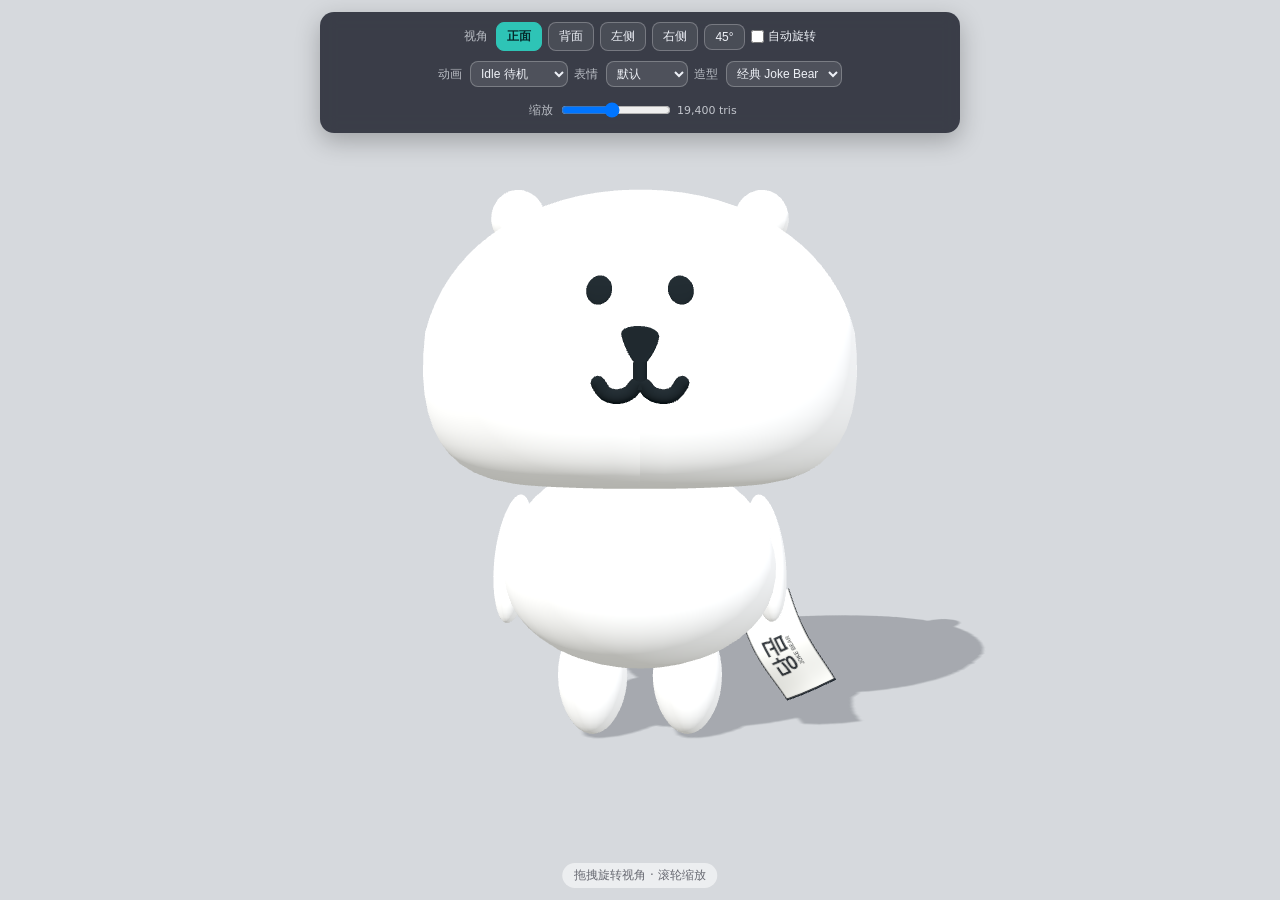
==== character.html @ 158090b6 "Deploy game build from bd45999" ====
<!doctype html>
<html lang="zh-CN">
  <head>
    <meta charset="UTF-8" />
    <meta name="viewport" content="width=device-width, initial-scale=1.0" />
    <link rel="icon" type="image/svg+xml" href="./favicon.svg" />
    <title>Joke Bear 角色预览 | Character Preview</title>
    <script type="module" crossorigin src="./assets/character-Cyo7sTPI.js"></script>
    <link rel="modulepreload" crossorigin href="./assets/Config-DlIChgiJ.js">
    <link rel="stylesheet" crossorigin href="./assets/character-h--f5acG.css">
  </head>
  <body class="preview-body">
    <canvas id="stage"></canvas>
    <div id="bar">
      <div class="bar-group">
        <span class="bar-label">视角</span>
        <button data-view="front" class="pbtn active">正面</button>
        <button data-view="back" class="pbtn">背面</button>
        <button data-view="left" class="pbtn">左侧</button>
        <button data-view="right" class="pbtn">右侧</button>
        <button data-view="oblique" class="pbtn">45°</button>
        <label class="pcheck"><input type="checkbox" id="auto-rotate" /> 自动旋转</label>
      </div>
      <div class="bar-group">
        <span class="bar-label">动画</span>
        <select id="anim">
          <option value="idle" selected>Idle 待机</option>
          <option value="run">Run 奔跑</option>
          <option value="jump">Jump 跳跃</option>
          <option value="slide">Slide 滑行</option>
          <option value="dodge">Dodge 闪避</option>
          <option value="hit">Hit 受击</option>
          <option value="victory">Victory 庆祝</option>
        </select>
        <span class="bar-label">表情</span>
        <select id="expr">
          <option value="default" selected>默认</option>
          <option value="smirk">得意坏笑</option>
          <option value="surprise">惊讶</option>
          <option value="laugh">开心大笑</option>
          <option value="angry">生气不服</option>
          <option value="hit">受击搞笑</option>
        </select>
        <span class="bar-label">造型</span>
        <select id="skin"></select>
      </div>
      <div class="bar-group">
        <span class="bar-label">缩放</span>
        <input type="range" id="zoom" min="1.6" max="6" step="0.05" value="3.6" />
        <span id="tris" class="bar-stat">— tris</span>
      </div>
    </div>
    <div id="hint">拖拽旋转视角 · 滚轮缩放</div>
  </body>
</html>
---- assets/character-h--f5acG.css ----
*{margin:0;padding:0;box-sizing:border-box}.preview-body{overflow:hidden;font-family:PingFang SC,Microsoft YaHei,system-ui,sans-serif;background:#d6d9dd}#stage{position:fixed;inset:0;width:100%;height:100%;display:block;touch-action:none}#bar{position:fixed;top:12px;left:50%;transform:translate(-50%);display:flex;flex-wrap:wrap;gap:10px 18px;justify-content:center;align-items:center;max-width:calc(100vw - 24px);padding:10px 16px;border-radius:14px;background:#181c28d1;backdrop-filter:blur(8px);color:#eef1f7;box-shadow:0 8px 24px #00000040}.bar-group{display:flex;gap:6px;align-items:center}.bar-label{font-size:12px;opacity:.7;margin-right:2px}.pbtn{border:1px solid rgba(255,255,255,.25);background:#ffffff14;color:#eef1f7;border-radius:8px;padding:5px 10px;font-size:12px;cursor:pointer}.pbtn:hover{background:#ffffff2e}.pbtn.active{background:#2ec4b6;border-color:#2ec4b6;color:#06282a;font-weight:700}.pcheck{display:flex;gap:4px;align-items:center;font-size:12px;cursor:pointer}#bar select,#bar input[type=range]{background:#ffffff1a;color:#eef1f7;border:1px solid rgba(255,255,255,.25);border-radius:8px;padding:4px 6px;font-size:12px}#bar select option{color:#141824}#zoom{width:110px}.bar-stat{font-size:11px;opacity:.75;min-width:74px;font-variant-numeric:tabular-nums}#hint{position:fixed;bottom:12px;left:50%;transform:translate(-50%);font-size:12px;color:#1e222ea6;background:#ffffff8c;padding:4px 12px;border-radius:999px}
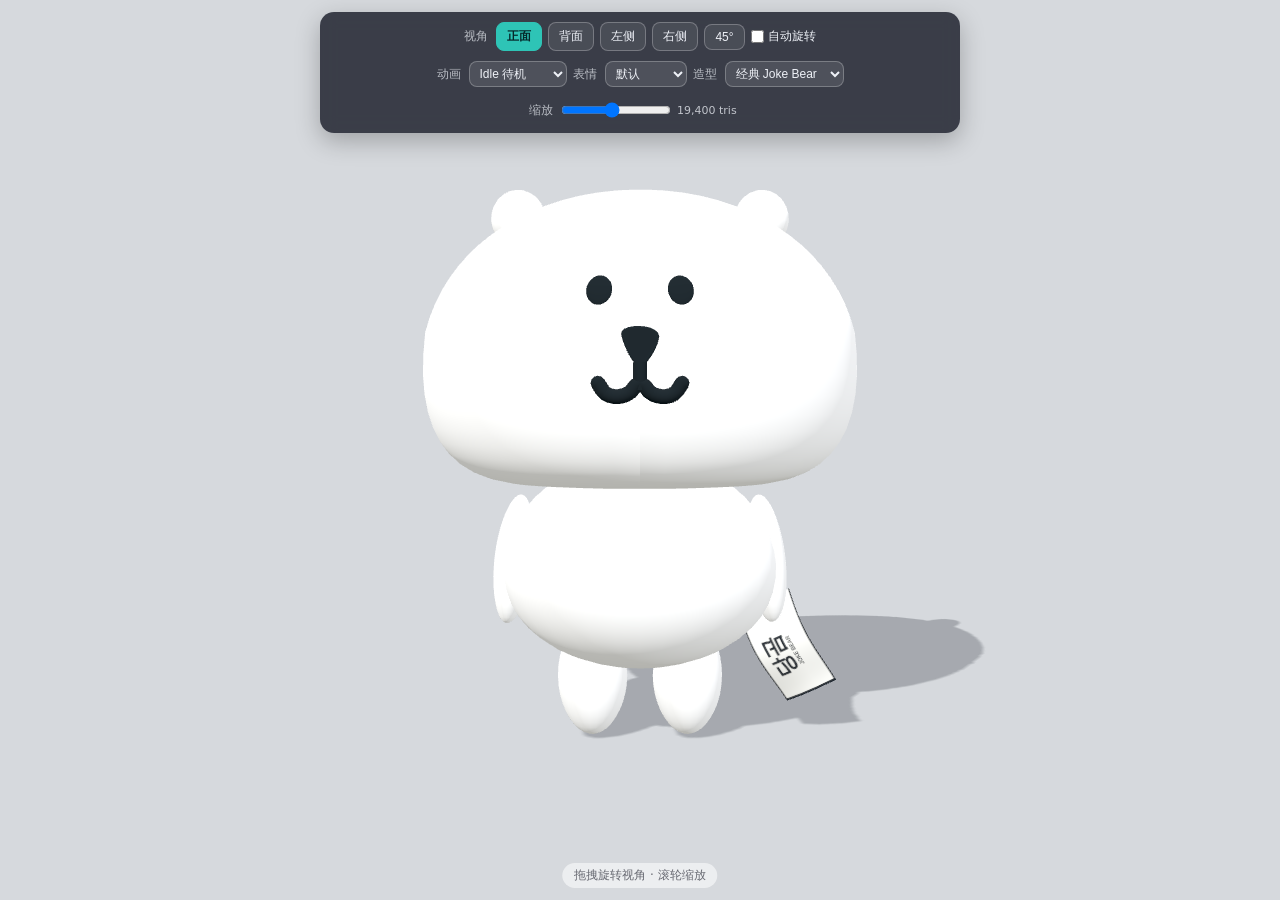
==== commit d236056c: "Deploy game build from b069bda" ====
--- a/character.html
+++ b/character.html
@@ -5,8 +5,8 @@
     <meta name="viewport" content="width=device-width, initial-scale=1.0" />
     <link rel="icon" type="image/svg+xml" href="./favicon.svg" />
     <title>Joke Bear 角色预览 | Character Preview</title>
-    <script type="module" crossorigin src="./assets/character-Cyo7sTPI.js"></script>
-    <link rel="modulepreload" crossorigin href="./assets/Config-DlIChgiJ.js">
+    <script type="module" crossorigin src="./assets/character-DDN4UGxy.js"></script>
+    <link rel="modulepreload" crossorigin href="./assets/JokeBear-BuF0gZ6X.js">
     <link rel="stylesheet" crossorigin href="./assets/character-h--f5acG.css">
   </head>
   <body class="preview-body">
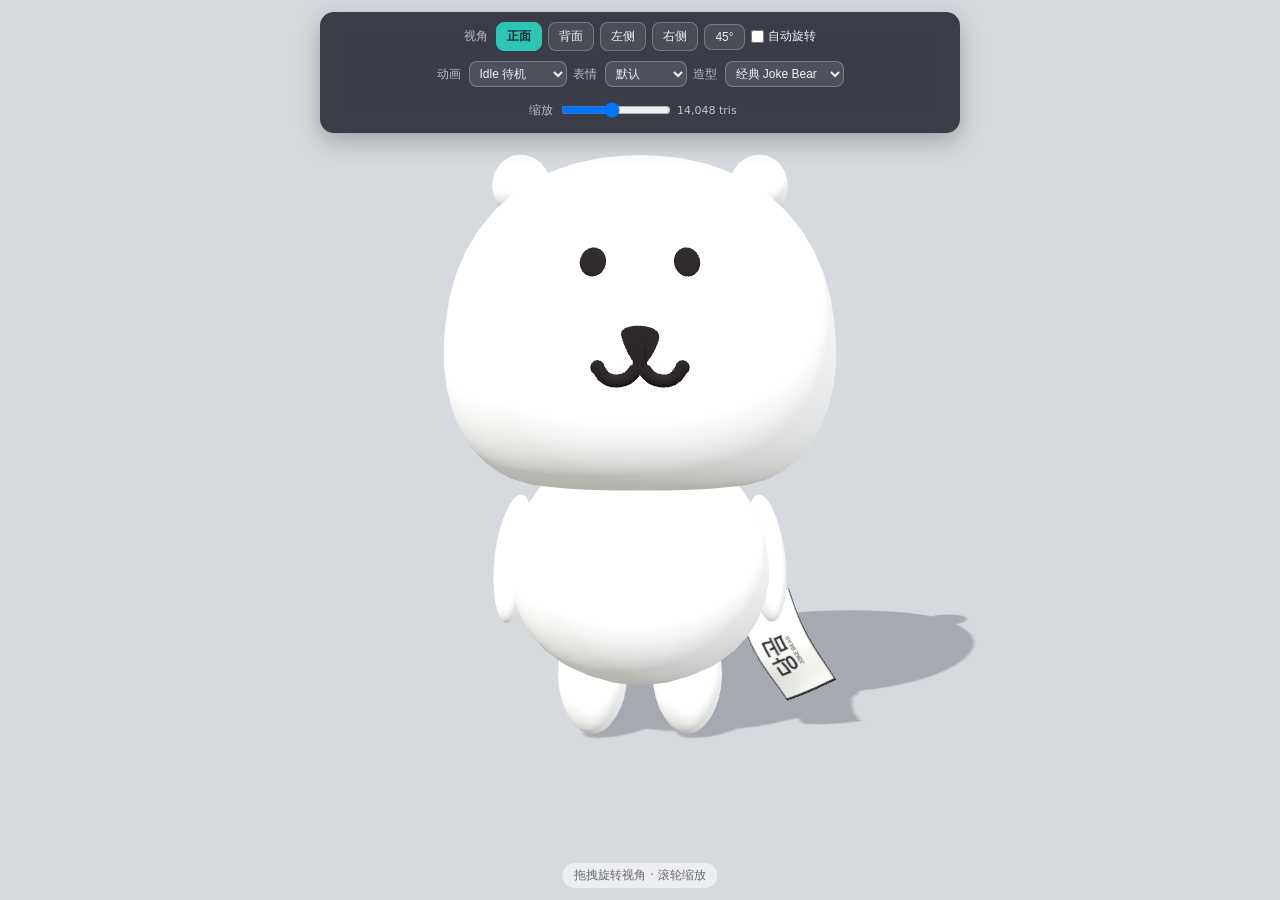
==== commit ae1a2107: "Deploy game build from e0180a2" ====
--- a/character.html
+++ b/character.html
@@ -5,8 +5,8 @@
     <meta name="viewport" content="width=device-width, initial-scale=1.0" />
     <link rel="icon" type="image/svg+xml" href="./favicon.svg" />
     <title>Joke Bear 角色预览 | Character Preview</title>
-    <script type="module" crossorigin src="./assets/character-DDN4UGxy.js"></script>
-    <link rel="modulepreload" crossorigin href="./assets/JokeBear-BuF0gZ6X.js">
+    <script type="module" crossorigin src="./assets/character-Cc86lp0o.js"></script>
+    <link rel="modulepreload" crossorigin href="./assets/JokeBear-DlgDBYZT.js">
     <link rel="stylesheet" crossorigin href="./assets/character-h--f5acG.css">
   </head>
   <body class="preview-body">
